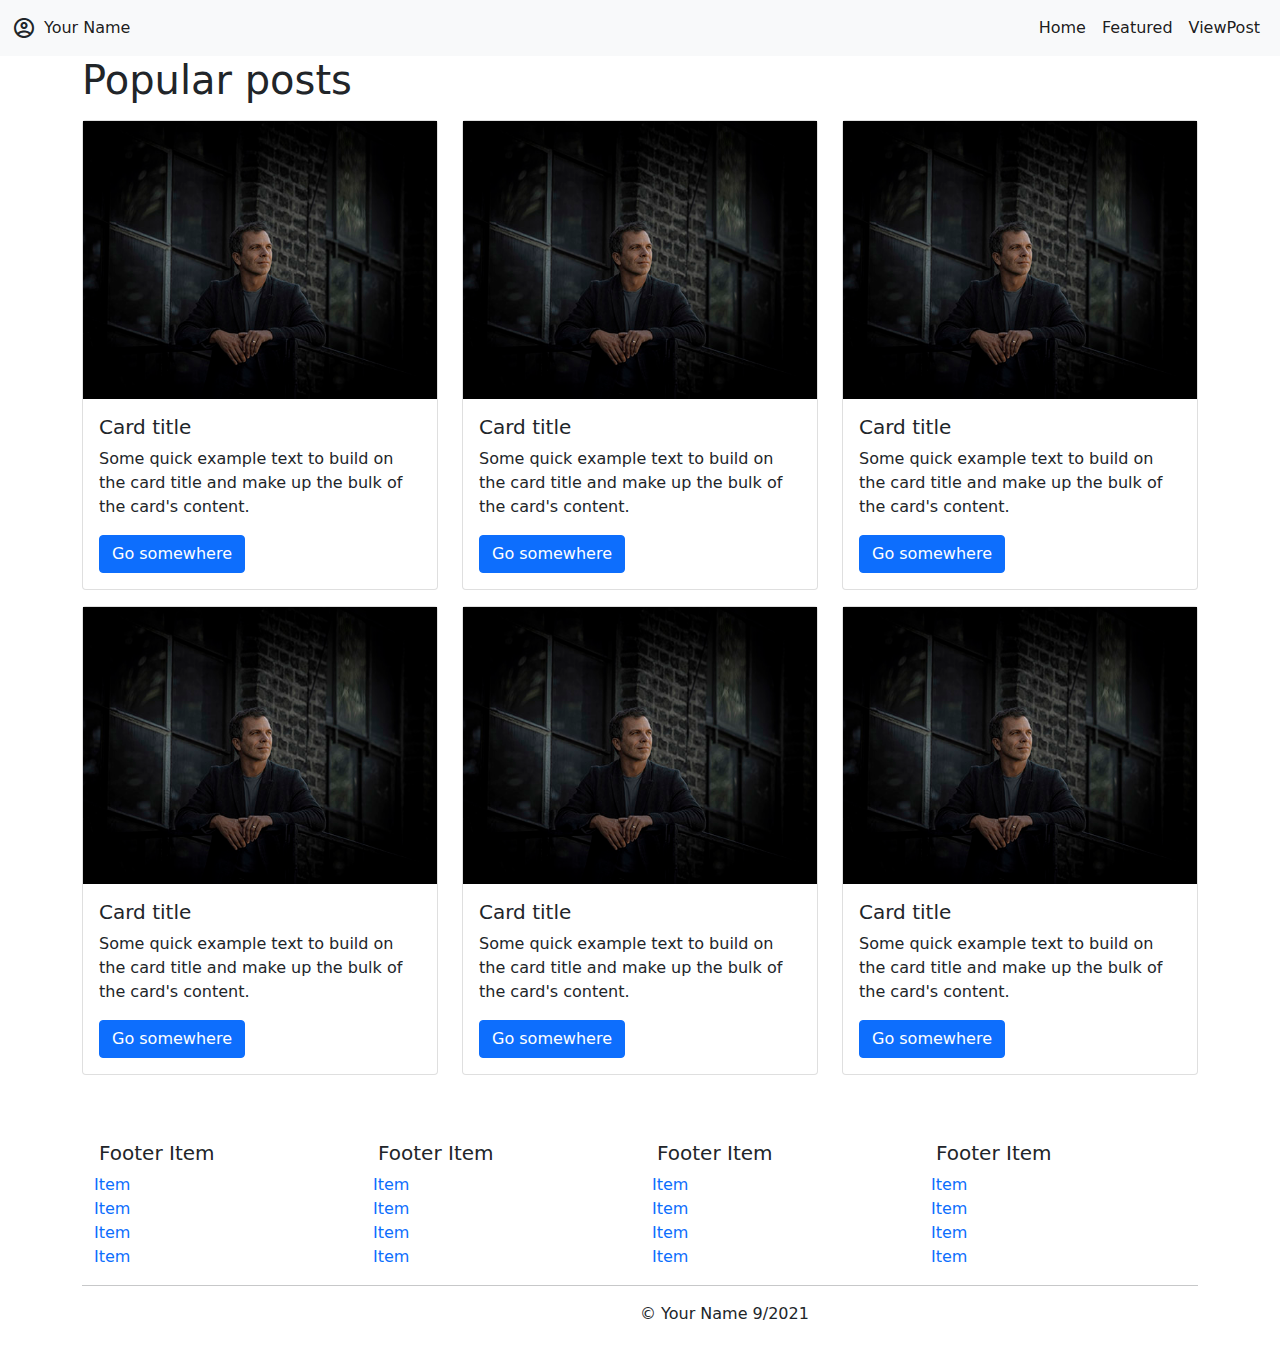
==== Featured.html @ ea36cf85 "first commit" ====
<!DOCTYPE html>
<html lang="en">
<head>
    <meta charset="UTF-8">
    <meta http-equiv="X-UA-Compatible" content="IE=edge">
    <meta name="viewport" content="width=device-width, initial-scale=1.0">
    <title>Featured</title>
    <link rel="stylesheet" href="/bootstrap-5.1.1-dist/css/bootstrap.min.css">
    <link rel="stylesheet" href="style.css">
    <link href="https://fonts.googleapis.com/css2?family=Material+Icons+Outlined"rel="stylesheet">
</head>
<body>
    <nav class="navbar navbar-expand-lg navbar-light bg-light">
        <div class="container-fluid">
             
          
          <div class="collapse navbar-collapse" id="navbarSupportedContent">
            <ul class="navbar-nav me-auto mb-2 mb-lg-0">
              <li class="nav-item my_nav">
                <span class="material-icons-outlined">
                    account_circle
                    </span>
                <a class="nav-link active" aria-current="page" href="#">Your Name</a>
                
              </li>
              
             
            </ul>
            <form class="d-flex">
                <ul class="navbar-nav me-auto mb-2 mb-lg-0">
                    <li class="nav-item">
                      <a class="nav-link active" aria-current="page" href="#">Home</a>
                    </li>
                    <li class="nav-item">
                        <a class="nav-link active" aria-current="page" href="#">Featured</a>
                      </li>
                      <li class="nav-item">
                        <a class="nav-link active" aria-current="page" href="#">ViewPost</a>
                      </li>
                    
                  </ul>
            </form>
          </div>
        </div>
      </nav>
     
      <div class="container">
        <h3 class="display-6 mb-3">Popular posts</h3>
        <div class="row">
            <div class="col-md-4 col-6 mb-3">
                <div class="card" >
                    <img src="/image/img2.jpeg" alt="...">
                    <div class="card-body">
                      <h5 class="card-title">Card title</h5>
                      <p class="card-text">Some quick example text to build on the card title and make up the bulk of the card's content.</p>
                      <a href="#" class="btn btn-primary">Go somewhere</a>
                    </div>
                  </div>
            </div>
            <div class="col-md-4 col-6 mb-3">
                <div class="card" >
                    <img src="/image/img2.jpeg" alt="...">
                    <div class="card-body">
                      <h5 class="card-title">Card title</h5>
                      <p class="card-text">Some quick example text to build on the card title and make up the bulk of the card's content.</p>
                      <a href="#" class="btn btn-primary">Go somewhere</a>
                    </div>
                  </div>
            </div>
            <div class="col-md-4 col-6 mb-3">
                <div class="card" >
                    <img src="/image/img2.jpeg"  alt="...">
                    <div class="card-body">
                      <h5 class="card-title">Card title</h5>
                      <p class="card-text">Some quick example text to build on the card title and make up the bulk of the card's content.</p>
                      <a href="#" class="btn btn-primary">Go somewhere</a>
                    </div>
                  </div>
            </div>
            <div class="col-md-4 col-6 mb-3">
                <div class="card" >
                    <img src="/image/img2.jpeg"alt="...">
                    <div class="card-body">
                      <h5 class="card-title">Card title</h5>
                      <p class="card-text">Some quick example text to build on the card title and make up the bulk of the card's content.</p>
                      <a href="#" class="btn btn-primary">Go somewhere</a>
                    </div>
                  </div>
            </div>
            <div class="col-md-4 col-6 mb-3">
                <div class="card" >
                    <img src="/image/img2.jpeg" alt="...">
                    <div class="card-body">
                      <h5 class="card-title">Card title</h5>
                      <p class="card-text">Some quick example text to build on the card title and make up the bulk of the card's content.</p>
                      <a href="#" class="btn btn-primary">Go somewhere</a>
                    </div>
                  </div>
            </div>
            <div class="col-md-4 col-6 mb-3">
                <div class="card" >
                    <img src="/image/img2.jpeg" alt="...">
                    <div class="card-body">
                      <h5 class="card-title">Card title</h5>
                      <p class="card-text">Some quick example text to build on the card title and make up the bulk of the card's content.</p>
                      <a href="#" class="btn btn-primary">Go somewhere</a>
                    </div>
                  </div>
            </div>
      </div>
      <footer>
        <div class="container">
          <div class="row footer_item">
            <div class="col-3">
              <div class="footer_icon">
                <i class="fas fa-dove"></i>
                <h5>Footer Item</h5>
              </div>
              
              <a href="">Item</a>
              <a href="">Item</a>
              <a href="">Item</a>
              <a href="">Item</a>
            </div>
            <div class="col-3">
              <div class="footer_icon">
                <i class="fas fa-dove"></i>
                <h5>Footer Item</h5>
              </div>
              
              <a href="">Item</a>
              <a href="">Item</a>
              <a href="">Item</a>
              <a href="">Item</a>
            </div>
            <div class="col-3">
              <div class="footer_icon">
                <i class="fas fa-dove"></i>
                <h5>Footer Item</h5>
              </div>
              
              <a href="">Item</a>
              <a href="">Item</a>
              <a href="">Item</a>
              <a href="">Item</a>
            </div>
            <div class="col-3">
              <div class="footer_icon">
                <i class="fas fa-dove"></i>
                <h5>Footer Item</h5>
              </div>
              
              <a href="">Item</a>
              <a href="">Item</a>
              <a href="">Item</a>
              <a href="">Item</a>
            </div>
          </div>
        </div>
        <hr>
        <div class="footer_text">
          <p>© Your Name 9/2021</p>
        </div>
        
      </footer>
      <script src="/bootstrap-5.1.1-dist/js/bootstrap.js" integrity="" crossorigin="anonymous"></script>
</body>
</html>
---- style.css ----
body{
    padding: 0;
    margin: 0;
}
.my_nav{
    display: flex;
    align-items: center;
}
footer{
   margin-top: 50px;
   margin-bottom: 20px;
}
.footer_icon{
    display: flex;
}

.footer_icon i{
    padding-right: 5px;
}
.footer_item a{
    display: flex;
    text-decoration: none;
}
.footer_text{
    margin-left: 50%;
}
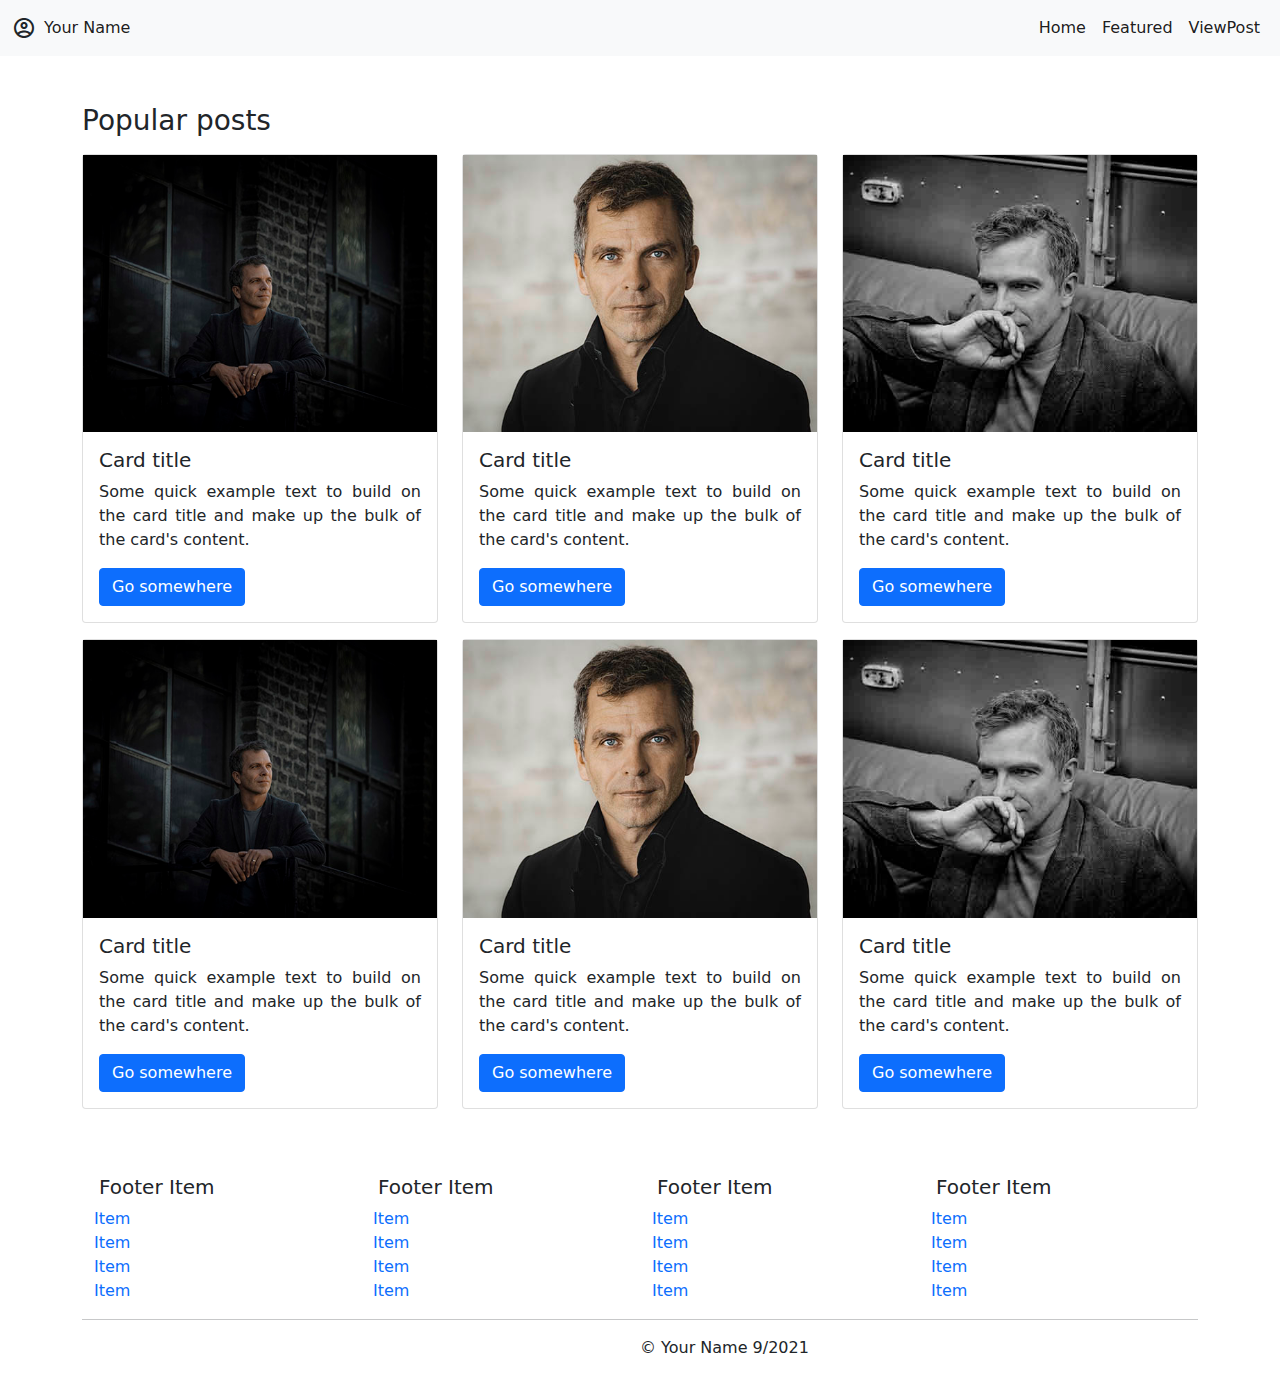
==== commit 6bd7d00a: "chinh sua" ====
--- a/Featured.html
+++ b/Featured.html
@@ -1,168 +1,180 @@
 <!DOCTYPE html>
 <html lang="en">
+
 <head>
-    <meta charset="UTF-8">
-    <meta http-equiv="X-UA-Compatible" content="IE=edge">
-    <meta name="viewport" content="width=device-width, initial-scale=1.0">
-    <title>Featured</title>
-    <link rel="stylesheet" href="/bootstrap-5.1.1-dist/css/bootstrap.min.css">
-    <link rel="stylesheet" href="style.css">
-    <link href="https://fonts.googleapis.com/css2?family=Material+Icons+Outlined"rel="stylesheet">
+  <meta charset="UTF-8">
+  <meta http-equiv="X-UA-Compatible" content="IE=edge">
+  <meta name="viewport" content="width=device-width, initial-scale=1.0">
+  <title>Featured</title>
+  <link rel="stylesheet" href="/bootstrap-5.1.1-dist/css/bootstrap.min.css">
+  <link rel="stylesheet" href="style.css">
+  <link href="https://fonts.googleapis.com/css2?family=Material+Icons+Outlined" rel="stylesheet">
+  <link rel="stylesheet" href="https://cdnjs.cloudflare.com/ajax/libs/font-awesome/6.0.0-beta3/css/all.min.css"
+    integrity="sha512-Fo3rlrZj/k7ujTnHg4CGR2D7kSs0v4LLanw2qksYuRlEzO+tcaEPQogQ0KaoGN26/zrn20ImR1DfuLWnOo7aBA=="
+    crossorigin="anonymous" referrerpolicy="no-referrer" />
 </head>
+
 <body>
-    <nav class="navbar navbar-expand-lg navbar-light bg-light">
-        <div class="container-fluid">
-             
-          
-          <div class="collapse navbar-collapse" id="navbarSupportedContent">
-            <ul class="navbar-nav me-auto mb-2 mb-lg-0">
-              <li class="nav-item my_nav">
-                <span class="material-icons-outlined">
-                    account_circle
-                    </span>
-                <a class="nav-link active" aria-current="page" href="#">Your Name</a>
-                
-              </li>
-              
-             
-            </ul>
-            <form class="d-flex">
-                <ul class="navbar-nav me-auto mb-2 mb-lg-0">
-                    <li class="nav-item">
-                      <a class="nav-link active" aria-current="page" href="#">Home</a>
-                    </li>
-                    <li class="nav-item">
-                        <a class="nav-link active" aria-current="page" href="#">Featured</a>
-                      </li>
-                      <li class="nav-item">
-                        <a class="nav-link active" aria-current="page" href="#">ViewPost</a>
-                      </li>
-                    
-                  </ul>
-            </form>
+  <nav class="navbar navbar-expand-lg navbar-light bg-light">
+    <div class="container-fluid">
+
+
+      <div class="collapse navbar-collapse" id="navbarSupportedContent">
+        <ul class="navbar-nav me-auto mb-2 mb-lg-0">
+          <li class="nav-item my_nav">
+            <span class="material-icons-outlined">
+              account_circle
+            </span>
+            <a class="nav-link active" aria-current="page" href="#">Your Name</a>
+
+          </li>
+
+
+        </ul>
+        <form class="d-flex">
+          <ul class="navbar-nav me-auto mb-2 mb-lg-0">
+            <li class="nav-item">
+              <a class="nav-link active" aria-current="page" href="index.html">Home</a>
+            </li>
+            <li class="nav-item">
+              <a class="nav-link active" aria-current="page" href="Featured.html">Featured</a>
+            </li>
+            <li class="nav-item">
+              <a class="nav-link active" aria-current="page" href="Viewpost.html">ViewPost</a>
+            </li>
+
+          </ul>
+        </form>
+      </div>
+    </div>
+  </nav>
+
+  <div class="container">
+    <h3 class="mt-5 mb-3">Popular posts</h3>
+    <div class="row">
+      <div class="col-md-4 col-6 mb-3">
+        <div class="card">
+          <img src="/image/img2.jpeg" alt="...">
+          <div class="card-body">
+            <h5 class="card-title">Card title</h5>
+            <p class="card-text">Some quick example text to build on the card title and make up the bulk of the card's
+              content.</p>
+            <a href="#" class="btn btn-primary">Go somewhere</a>
           </div>
         </div>
-      </nav>
-     
-      <div class="container">
-        <h3 class="display-6 mb-3">Popular posts</h3>
-        <div class="row">
-            <div class="col-md-4 col-6 mb-3">
-                <div class="card" >
-                    <img src="/image/img2.jpeg" alt="...">
-                    <div class="card-body">
-                      <h5 class="card-title">Card title</h5>
-                      <p class="card-text">Some quick example text to build on the card title and make up the bulk of the card's content.</p>
-                      <a href="#" class="btn btn-primary">Go somewhere</a>
-                    </div>
-                  </div>
-            </div>
-            <div class="col-md-4 col-6 mb-3">
-                <div class="card" >
-                    <img src="/image/img2.jpeg" alt="...">
-                    <div class="card-body">
-                      <h5 class="card-title">Card title</h5>
-                      <p class="card-text">Some quick example text to build on the card title and make up the bulk of the card's content.</p>
-                      <a href="#" class="btn btn-primary">Go somewhere</a>
-                    </div>
-                  </div>
-            </div>
-            <div class="col-md-4 col-6 mb-3">
-                <div class="card" >
-                    <img src="/image/img2.jpeg"  alt="...">
-                    <div class="card-body">
-                      <h5 class="card-title">Card title</h5>
-                      <p class="card-text">Some quick example text to build on the card title and make up the bulk of the card's content.</p>
-                      <a href="#" class="btn btn-primary">Go somewhere</a>
-                    </div>
-                  </div>
-            </div>
-            <div class="col-md-4 col-6 mb-3">
-                <div class="card" >
-                    <img src="/image/img2.jpeg"alt="...">
-                    <div class="card-body">
-                      <h5 class="card-title">Card title</h5>
-                      <p class="card-text">Some quick example text to build on the card title and make up the bulk of the card's content.</p>
-                      <a href="#" class="btn btn-primary">Go somewhere</a>
-                    </div>
-                  </div>
-            </div>
-            <div class="col-md-4 col-6 mb-3">
-                <div class="card" >
-                    <img src="/image/img2.jpeg" alt="...">
-                    <div class="card-body">
-                      <h5 class="card-title">Card title</h5>
-                      <p class="card-text">Some quick example text to build on the card title and make up the bulk of the card's content.</p>
-                      <a href="#" class="btn btn-primary">Go somewhere</a>
-                    </div>
-                  </div>
-            </div>
-            <div class="col-md-4 col-6 mb-3">
-                <div class="card" >
-                    <img src="/image/img2.jpeg" alt="...">
-                    <div class="card-body">
-                      <h5 class="card-title">Card title</h5>
-                      <p class="card-text">Some quick example text to build on the card title and make up the bulk of the card's content.</p>
-                      <a href="#" class="btn btn-primary">Go somewhere</a>
-                    </div>
-                  </div>
-            </div>
       </div>
-      <footer>
-        <div class="container">
-          <div class="row footer_item">
-            <div class="col-3">
-              <div class="footer_icon">
-                <i class="fas fa-dove"></i>
-                <h5>Footer Item</h5>
-              </div>
-              
-              <a href="">Item</a>
-              <a href="">Item</a>
-              <a href="">Item</a>
-              <a href="">Item</a>
-            </div>
-            <div class="col-3">
-              <div class="footer_icon">
-                <i class="fas fa-dove"></i>
-                <h5>Footer Item</h5>
-              </div>
-              
-              <a href="">Item</a>
-              <a href="">Item</a>
-              <a href="">Item</a>
-              <a href="">Item</a>
-            </div>
-            <div class="col-3">
-              <div class="footer_icon">
-                <i class="fas fa-dove"></i>
-                <h5>Footer Item</h5>
-              </div>
-              
-              <a href="">Item</a>
-              <a href="">Item</a>
-              <a href="">Item</a>
-              <a href="">Item</a>
-            </div>
-            <div class="col-3">
-              <div class="footer_icon">
-                <i class="fas fa-dove"></i>
-                <h5>Footer Item</h5>
-              </div>
-              
-              <a href="">Item</a>
-              <a href="">Item</a>
-              <a href="">Item</a>
-              <a href="">Item</a>
-            </div>
+      <div class="col-md-4 col-6 mb-3">
+        <div class="card">
+          <img src="/image/img3.jpeg" alt="...">
+          <div class="card-body">
+            <h5 class="card-title">Card title</h5>
+            <p class="card-text">Some quick example text to build on the card title and make up the bulk of the card's
+              content.</p>
+            <a href="#" class="btn btn-primary">Go somewhere</a>
           </div>
         </div>
-        <hr>
-        <div class="footer_text">
-          <p>© Your Name 9/2021</p>
+      </div>
+      <div class="col-md-4 col-6 mb-3">
+        <div class="card">
+          <img src="/image/img5.jpeg" alt="...">
+          <div class="card-body">
+            <h5 class="card-title">Card title</h5>
+            <p class="card-text">Some quick example text to build on the card title and make up the bulk of the card's
+              content.</p>
+            <a href="#" class="btn btn-primary">Go somewhere</a>
+          </div>
         </div>
-        
-      </footer>
-      <script src="/bootstrap-5.1.1-dist/js/bootstrap.js" integrity="" crossorigin="anonymous"></script>
+      </div>
+      <div class="col-md-4 col-6 mb-3">
+        <div class="card">
+          <img src="/image/img2.jpeg" alt="...">
+          <div class="card-body">
+            <h5 class="card-title">Card title</h5>
+            <p class="card-text">Some quick example text to build on the card title and make up the bulk of the card's
+              content.</p>
+            <a href="#" class="btn btn-primary">Go somewhere</a>
+          </div>
+        </div>
+      </div>
+      <div class="col-md-4 col-6 mb-3">
+        <div class="card">
+          <img src="/image/img3.jpeg" alt="...">
+          <div class="card-body">
+            <h5 class="card-title">Card title</h5>
+            <p class="card-text">Some quick example text to build on the card title and make up the bulk of the card's
+              content.</p>
+            <a href="#" class="btn btn-primary">Go somewhere</a>
+          </div>
+        </div>
+      </div>
+      <div class="col-md-4 col-6 mb-3">
+        <div class="card">
+          <img src="/image/img5.jpeg" alt="...">
+          <div class="card-body">
+            <h5 class="card-title">Card title</h5>
+            <p class="card-text">Some quick example text to build on the card title and make up the bulk of the card's
+              content.</p>
+            <a href="#" class="btn btn-primary">Go somewhere</a>
+          </div>
+        </div>
+      </div>
+    </div>
+    <footer>
+      <div class="container">
+        <div class="row footer_item">
+          <div class="col-3">
+            <div class="footer_icon">
+              <i class="fas fa-dove"></i>
+              <h5>Footer Item</h5>
+            </div>
+
+            <a href="">Item</a>
+            <a href="">Item</a>
+            <a href="">Item</a>
+            <a href="">Item</a>
+          </div>
+          <div class="col-3">
+            <div class="footer_icon">
+              <i class="fas fa-dove"></i>
+              <h5>Footer Item</h5>
+            </div>
+
+            <a href="">Item</a>
+            <a href="">Item</a>
+            <a href="">Item</a>
+            <a href="">Item</a>
+          </div>
+          <div class="col-3">
+            <div class="footer_icon">
+              <i class="fas fa-dove"></i>
+              <h5>Footer Item</h5>
+            </div>
+
+            <a href="">Item</a>
+            <a href="">Item</a>
+            <a href="">Item</a>
+            <a href="">Item</a>
+          </div>
+          <div class="col-3">
+            <div class="footer_icon">
+              <i class="fas fa-dove"></i>
+              <h5>Footer Item</h5>
+            </div>
+
+            <a href="">Item</a>
+            <a href="">Item</a>
+            <a href="">Item</a>
+            <a href="">Item</a>
+          </div>
+        </div>
+      </div>
+      <hr>
+      <div class="footer_text">
+        <p>© Your Name 9/2021</p>
+      </div>
+
+    </footer>
+    <script src="/bootstrap-5.1.1-dist/js/bootstrap.js" integrity="" crossorigin="anonymous"></script>
 </body>
+
 </html>--- a/style.css
+++ b/style.css
@@ -1,6 +1,9 @@
 body{
     padding: 0;
     margin: 0;
+}
+p,span{
+    text-align: justify;
 }
 .my_nav{
     display: flex;
